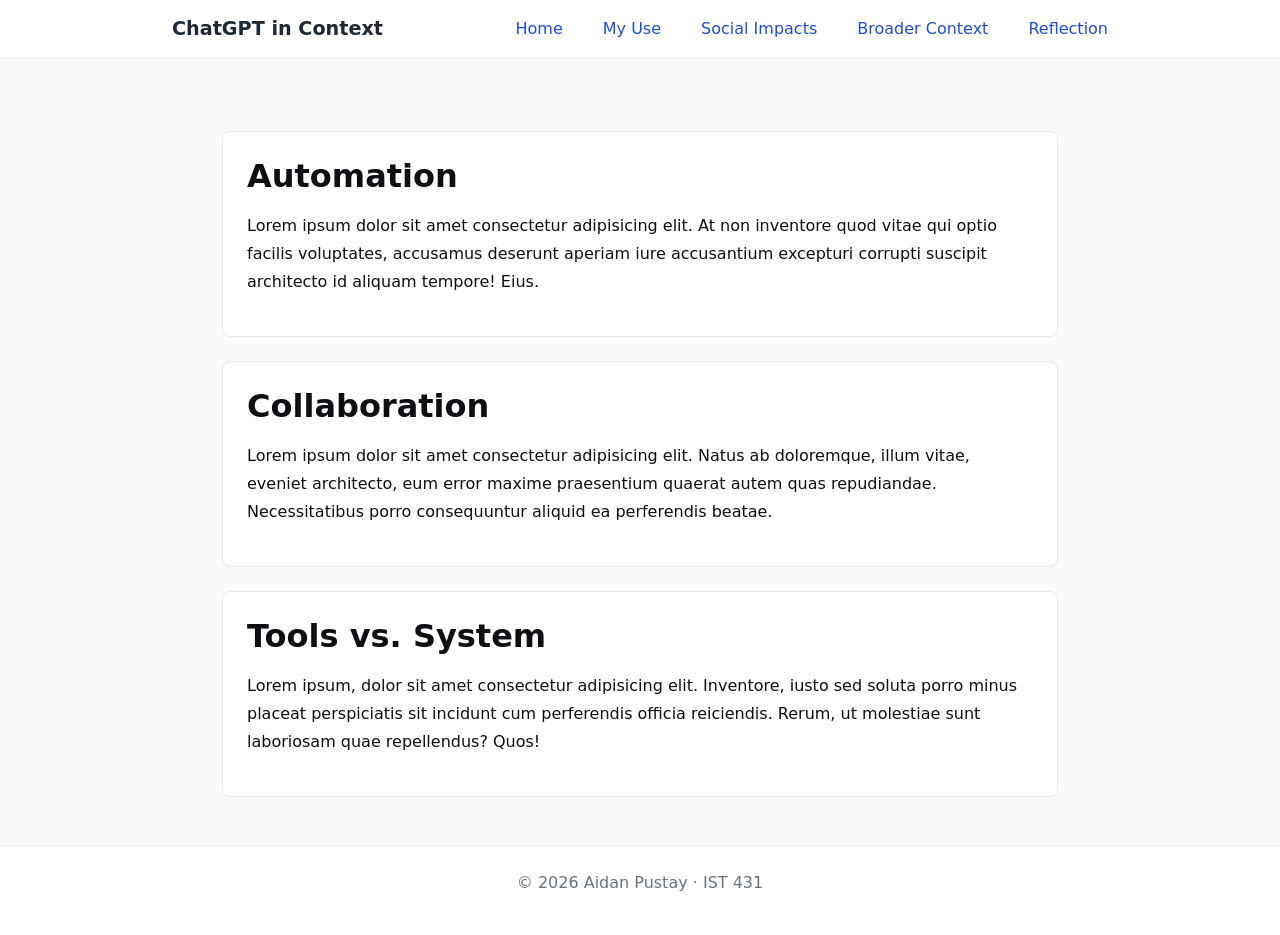
==== broader-context.html @ 18e532a0 "Initial commit" ====
<!DOCTYPE html>
<html lang="en">
<head>
    <meta charset="UTF-8">
    <title>Automation & Systems</title>
    <link rel="stylesheet" href="styles.css">
</head>
<body>

<header>
    <nav>
        <h1 class="site-title"><a href="index.html">ChatGPT in Context</a></h1>
        <ul class="nav-links">
            <li><a href="index.html">Home</a></li>
            <li><a href="my-use.html">My Use</a></li>
            <li><a href="social-impacts.html">Social Impacts</a></li>
            <li><a href="broader-context.html">Broader Context</a></li>
            <li><a href="reflection.html">Reflection</a></li>
        </ul>
    </nav>
</header>

<main>
    <section>
        <article>
            <h2>Automation</h2>
            <p>
                Lorem ipsum dolor sit amet consectetur adipisicing elit. At non inventore quod vitae qui optio facilis voluptates, accusamus deserunt aperiam iure accusantium excepturi corrupti suscipit architecto id aliquam tempore! Eius.
            </p>
        </article>

        <article>
            <h2>Collaboration</h2>
            <p>
                Lorem ipsum dolor sit amet consectetur adipisicing elit. Natus ab doloremque, illum vitae, eveniet architecto, eum error maxime praesentium quaerat autem quas repudiandae. Necessitatibus porro consequuntur aliquid ea perferendis beatae.
            </p>
        </article>
        
        <article>
            <h2>Tools vs. System</h2>
            <p>
                Lorem ipsum, dolor sit amet consectetur adipisicing elit. Inventore, iusto sed soluta porro minus placeat perspiciatis sit incidunt cum perferendis officia reiciendis. Rerum, ut molestiae sunt laboriosam quae repellendus? Quos!
            </p>
        </article>
    </section>
</main>

<footer>
    <p>&copy; 2026 Aidan Pustay · IST 431</p>
</footer>
</body>
</html>
---- styles.css ----
* {
    margin: 0;
    padding: 0;
    box-sizing: border-box;
}
body {
    font-family: "Inter", system-ui, -apple-system, BlinkMacSystemFont, sans-serif;
    line-height: 1.6;
    color: #0c1013;
    background-color: #f9fafb;
    display: flex;
    flex-direction: column;
    min-height: 100vh;
    margin: 0;
}

a {
    color: #1d4ed8;
    text-decoration: none;
}
a:hover {
    text-decoration: underline;
}
header {
    background: #ffffff;
    border-bottom: 1px solid #e5e7eb;
    position: sticky;
    top: 0;
    z-index: 100;
}
nav {
    max-width: 1000px;
    margin: 0 auto;
    padding: 1rem 2rem;
    display: flex;
    align-items: center;
    justify-content: space-between;
}
.site-title {
    font-size: 1.2rem;
    font-weight: 700;
    margin-right: 20px;
}
.site-title a {
    text-decoration: none;
    color: #1f2933;
}
.nav-links {
    list-style: none;
    display: flex;
    gap: 2.5rem;
}
main {
    max-width: 900px;
    margin: 3rem auto;
    padding: 0 2rem;
    flex: 1;
    line-height: 1.75;
}
h1, h2, h3 {
    line-height: 1.25;
}
h2 {
    font-size: 2rem;
    margin-bottom: 1rem;
}
h3 {
    font-size: 1.3rem;
    margin-top: 1.5rem;
    margin-bottom: 0.5rem;
}
p {
    margin-bottom: 1rem;
    font-size: 1rem;
}
article {
    background: #ffffff;
    padding: 1.5rem;
    border-radius: 8px;
    margin-top: 1.5rem;
    border: 1px solid #e5e7eb;
}
footer {
    text-align: center;
    padding: 1.5rem;
    border-top: 1px solid #e5e7eb;
    background: #ffffff;
    font-size: 0.9rem;
    color: #6b7280;
}
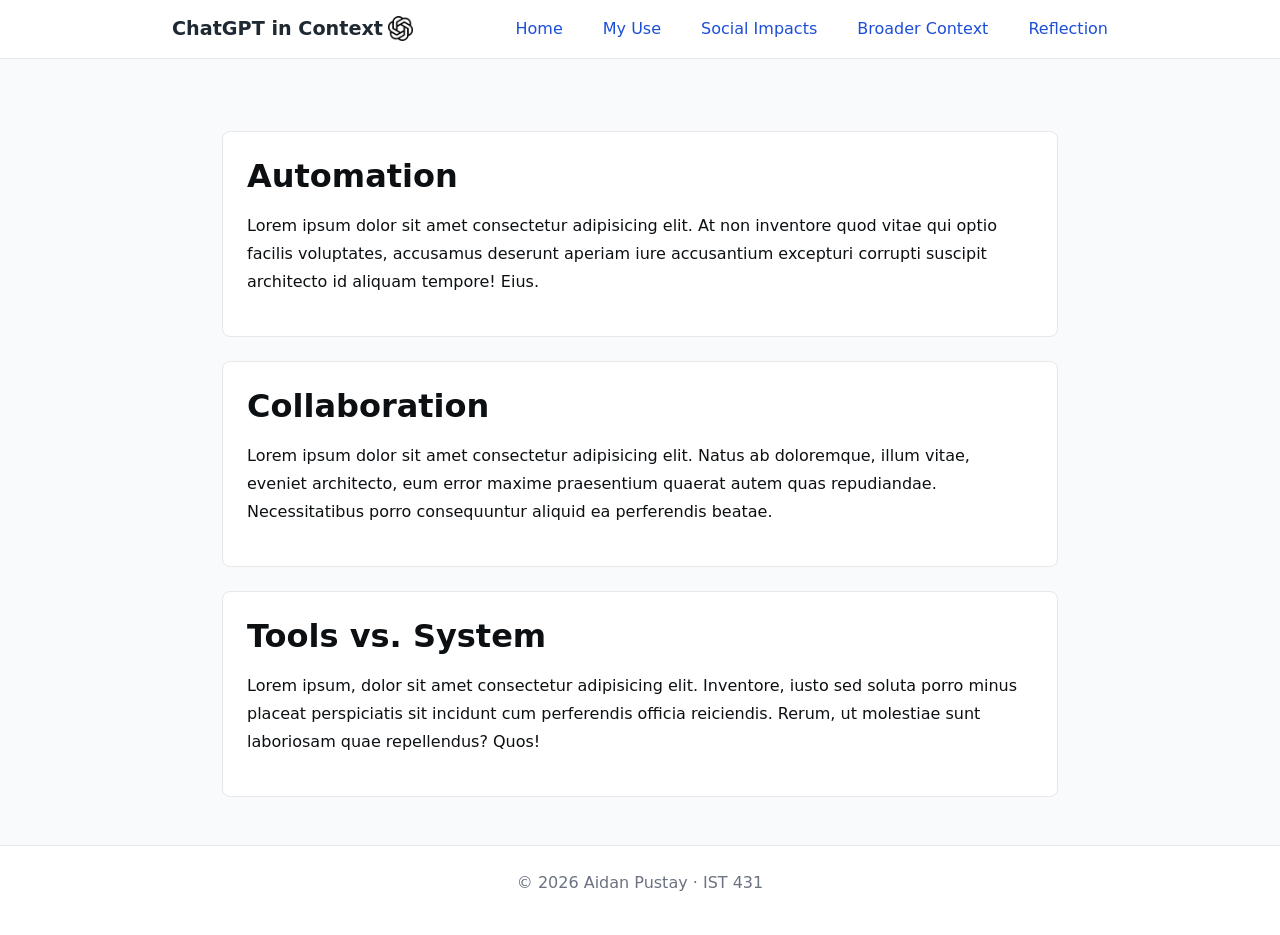
==== commit 70dbed75: "social impacts" ====
--- a/broader-context.html
+++ b/broader-context.html
@@ -9,13 +9,13 @@
 
 <header>
     <nav>
-        <h1 class="site-title"><a href="index.html">ChatGPT in Context</a></h1>
+        <h1 class="site-title"><a href="index.html">ChatGPT in Context <img src="images/chatgptlogoshort.png" alt="ChatGPT logo" id="chatgptlogoshort"></a></h1>
         <ul class="nav-links">
             <li><a href="index.html">Home</a></li>
             <li><a href="my-use.html">My Use</a></li>
             <li><a href="social-impacts.html">Social Impacts</a></li>
             <li><a href="broader-context.html">Broader Context</a></li>
-            <li><a href="reflection.html">Reflection</a></li>
+            <li><a href="reflection.html">Reflection</a></li>        
         </ul>
     </nav>
 </header>
--- a/styles.css
+++ b/styles.css
@@ -44,11 +44,15 @@
 .site-title a {
     text-decoration: none;
     color: #1f2933;
+    display: flex;           
+    align-items: center;     
+    gap: 5px;               
 }
 .nav-links {
     list-style: none;
     display: flex;
     gap: 2.5rem;
+    
 }
 main {
     max-width: 900px;
@@ -88,3 +92,18 @@
     font-size: 0.9rem;
     color: #6b7280;
 }
+#chatgptlogo img {
+    display: block;
+    margin: 0 auto;
+}
+#chatgptlogoshort {
+    width: 25px;
+}
+#bias {
+    text-align: center;
+}
+#academic {
+    display: block;
+    margin: 0 auto;
+    width: 300px;
+}
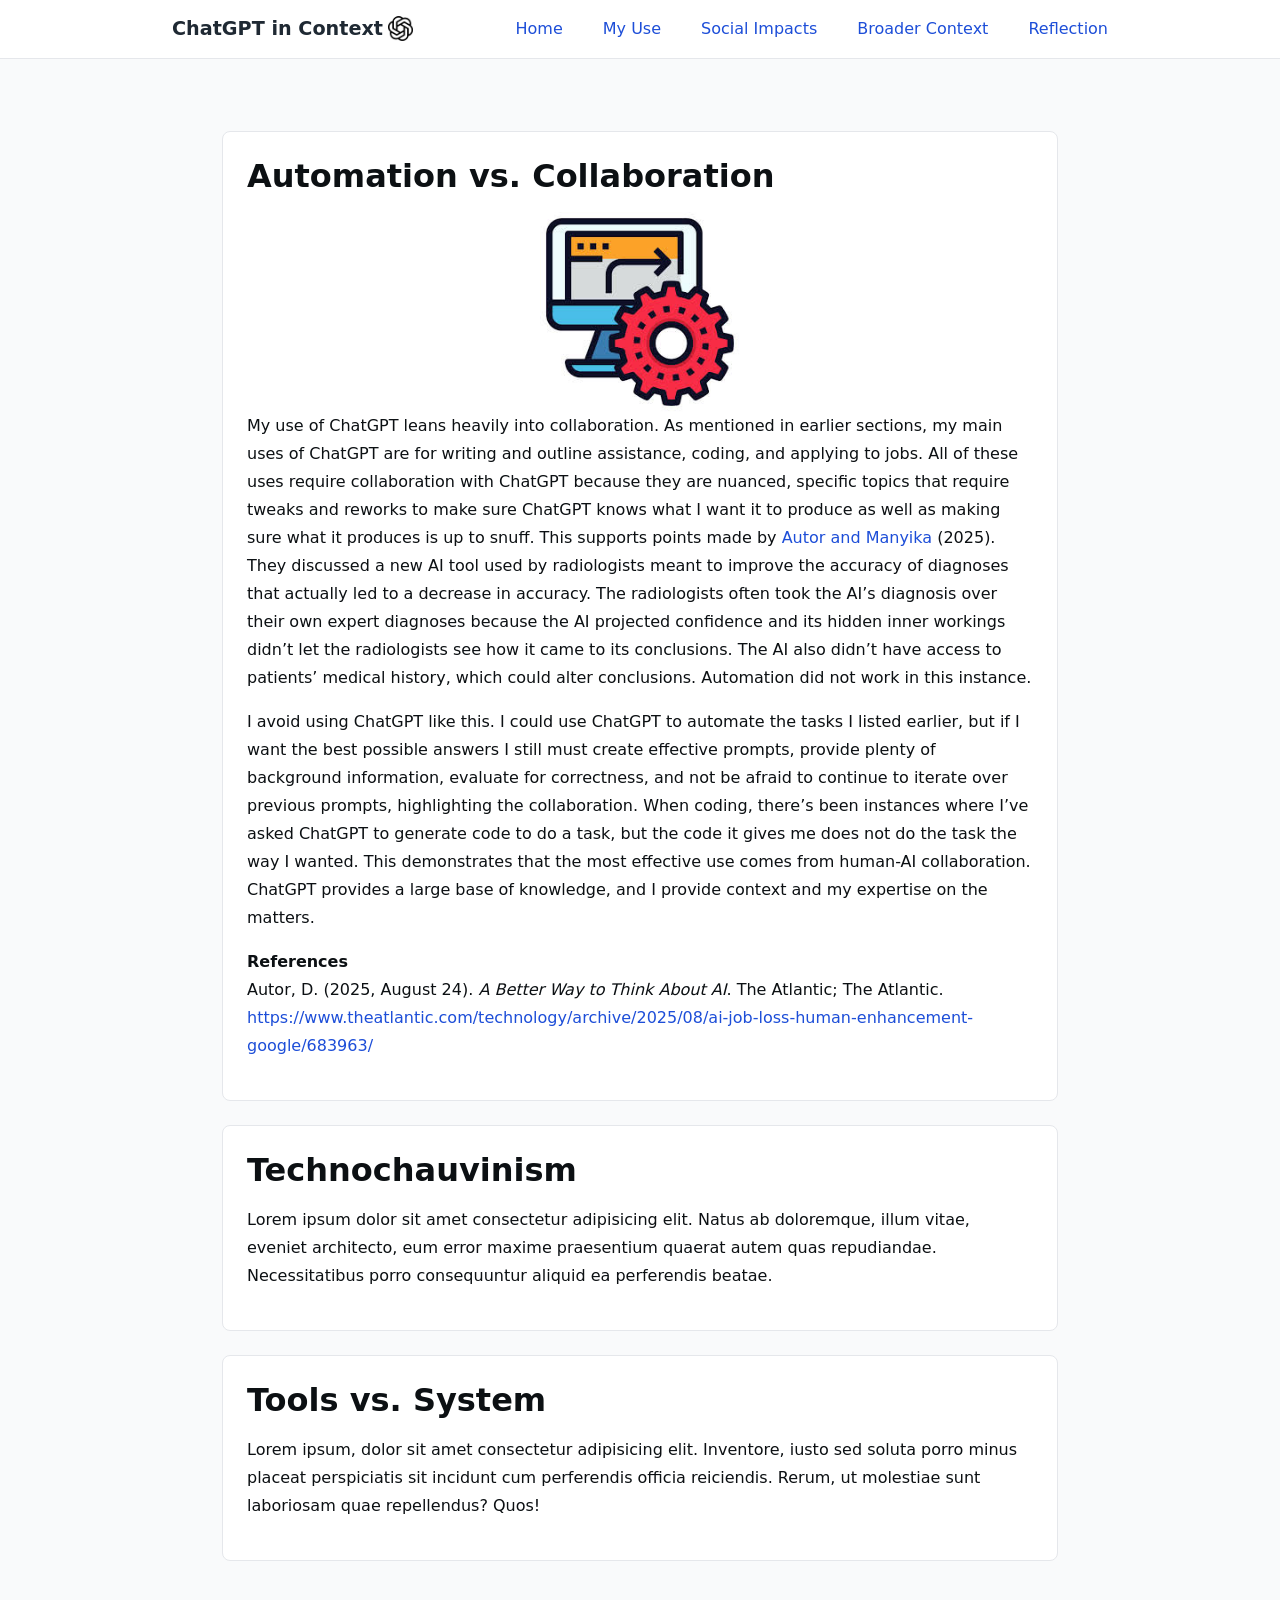
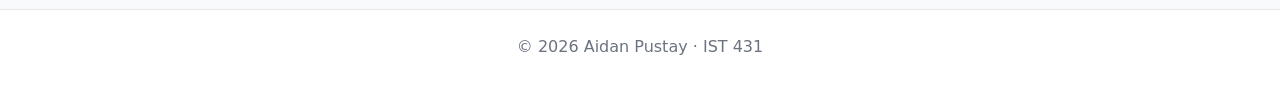
==== commit 1148514f: "automation" ====
--- a/broader-context.html
+++ b/broader-context.html
@@ -2,7 +2,7 @@
 <html lang="en">
 <head>
     <meta charset="UTF-8">
-    <title>Automation & Systems</title>
+    <title>Broader Context</title>
     <link rel="stylesheet" href="styles.css">
 </head>
 <body>
@@ -23,14 +23,34 @@
 <main>
     <section>
         <article>
-            <h2>Automation</h2>
+            <h2>Automation vs. Collaboration</h2>
+            <img src="images/automation.jpg" alt="automation" id="automation">
             <p>
-                Lorem ipsum dolor sit amet consectetur adipisicing elit. At non inventore quod vitae qui optio facilis voluptates, accusamus deserunt aperiam iure accusantium excepturi corrupti suscipit architecto id aliquam tempore! Eius.
+                My use of ChatGPT leans heavily into collaboration. As mentioned in earlier sections, my main uses of ChatGPT are for writing and 
+                outline assistance, coding, and applying to jobs. All of these uses require collaboration with ChatGPT because they are nuanced, 
+                specific topics that require tweaks and reworks to make sure ChatGPT knows what I want it to produce as well as making sure what 
+                it produces is up to snuff. This supports points made by <a href="https://www.theatlantic.com/technology/archive/2025/08/ai-job-loss-human-enhancement-google/683963/" target="_blank">
+                Autor and Manyika</a> (2025). They discussed a new AI tool used by radiologists meant to improve the accuracy of diagnoses 
+                that actually led to a decrease in accuracy. The radiologists often took the AI’s diagnosis over their own expert diagnoses because 
+                the AI projected confidence and its hidden inner workings didn’t let the radiologists see how it came to its conclusions. The AI 
+                also didn’t have access to patients’ medical history, which could alter conclusions. Automation did not work in this instance. 
+            </p>
+            <p>
+                I avoid using ChatGPT like this. I could use ChatGPT to automate the tasks I listed earlier, but if I want the best possible 
+                answers I still must create effective prompts, provide plenty of background information, evaluate for correctness, and not be 
+                afraid to continue to iterate over previous prompts, highlighting the collaboration. When coding, there’s been instances where 
+                I’ve asked ChatGPT to generate code to do a task, but the code it gives me does not do the task the way I wanted. This demonstrates 
+                that the most effective use comes from human-AI collaboration. ChatGPT provides a large base of knowledge, and I provide context and 
+                my expertise on the matters. 
+            </p>
+            <h4>References</h4>
+            <p>
+                Autor, D. (2025, August 24). <i>A Better Way to Think About AI</i>. The Atlantic; The Atlantic. <a href="https://www.theatlantic.com/technology/archive/2025/08/ai-job-loss-human-enhancement-google/683963/" target="_blank">https://www.theatlantic.com/technology/archive/2025/08/ai-job-loss-human-enhancement-google/683963/</a>
             </p>
         </article>
 
         <article>
-            <h2>Collaboration</h2>
+            <h2>Technochauvinism</h2>
             <p>
                 Lorem ipsum dolor sit amet consectetur adipisicing elit. Natus ab doloremque, illum vitae, eveniet architecto, eum error maxime praesentium quaerat autem quas repudiandae. Necessitatibus porro consequuntur aliquid ea perferendis beatae.
             </p>
--- a/styles.css
+++ b/styles.css
@@ -106,4 +106,9 @@
     display: block;
     margin: 0 auto;
     width: 300px;
+}
+#automation {
+    display: block;
+    margin: 0 auto;
+    width: 200px;
 }
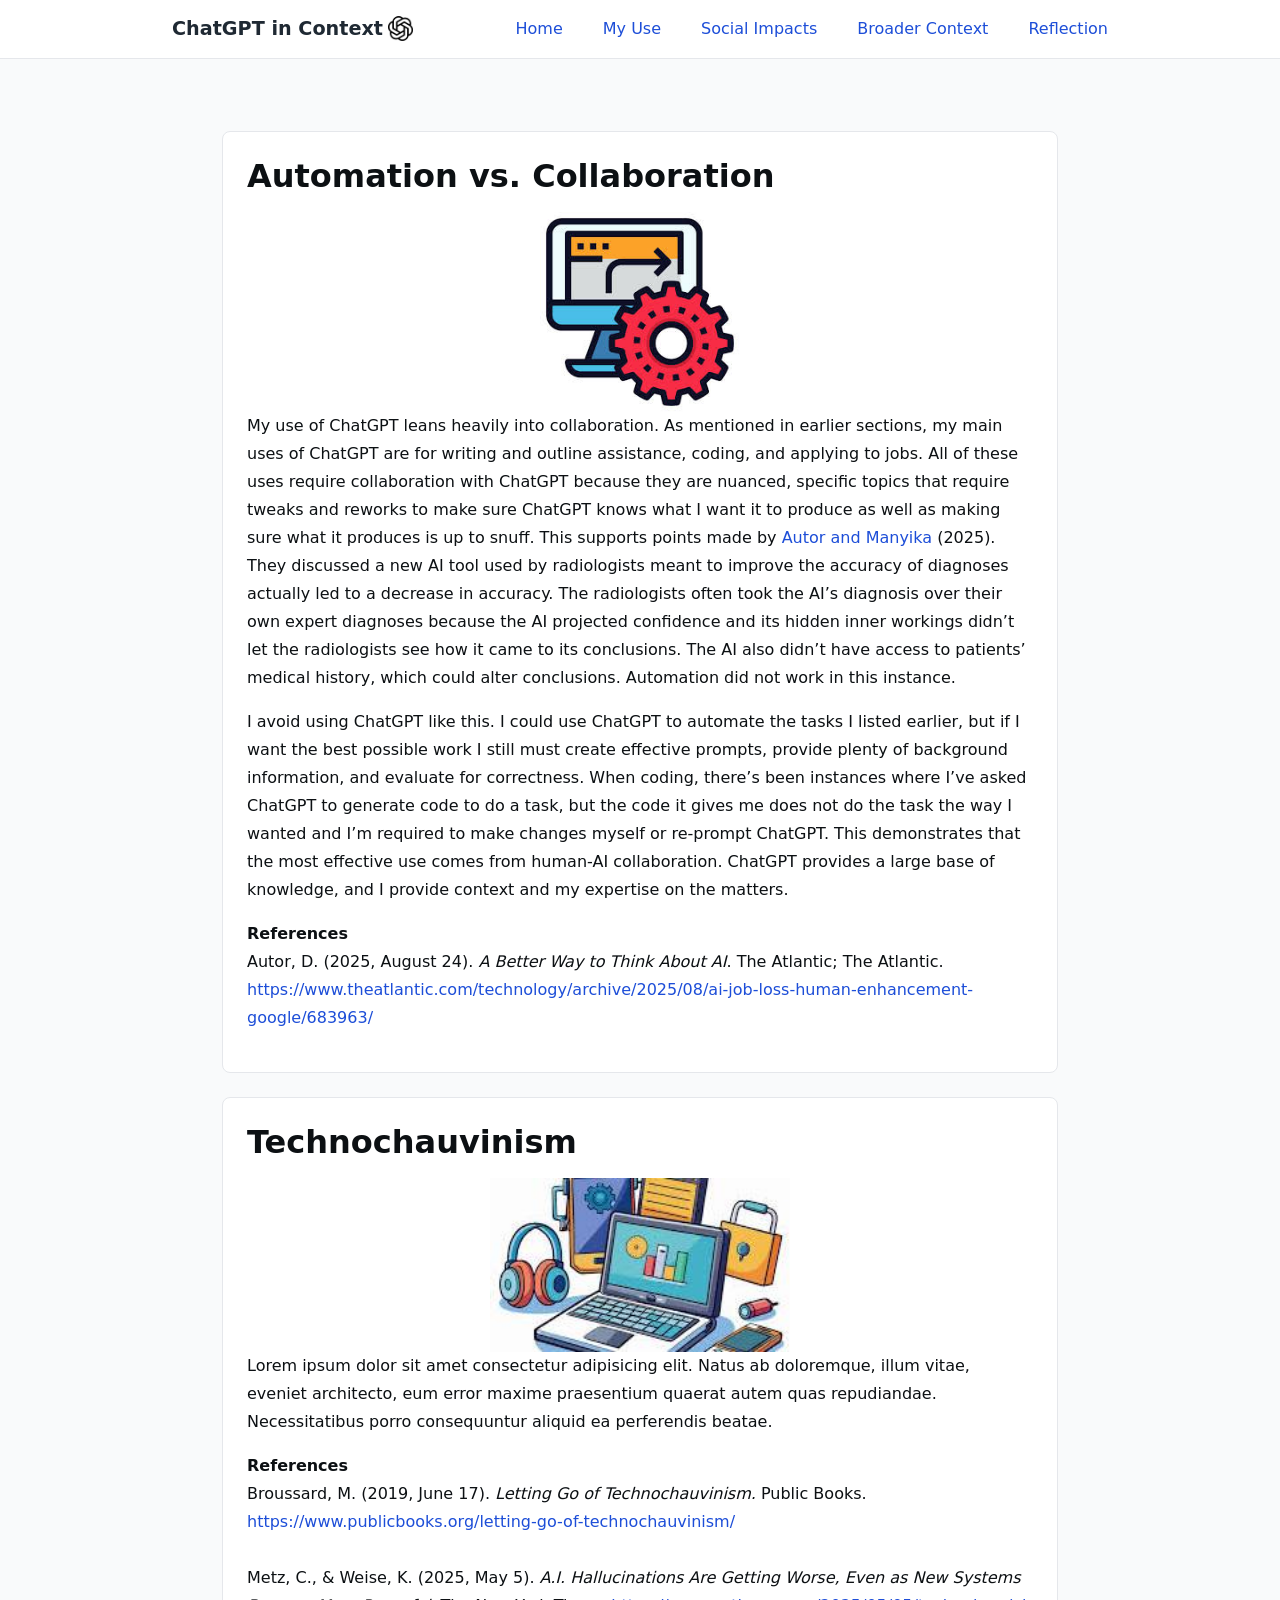
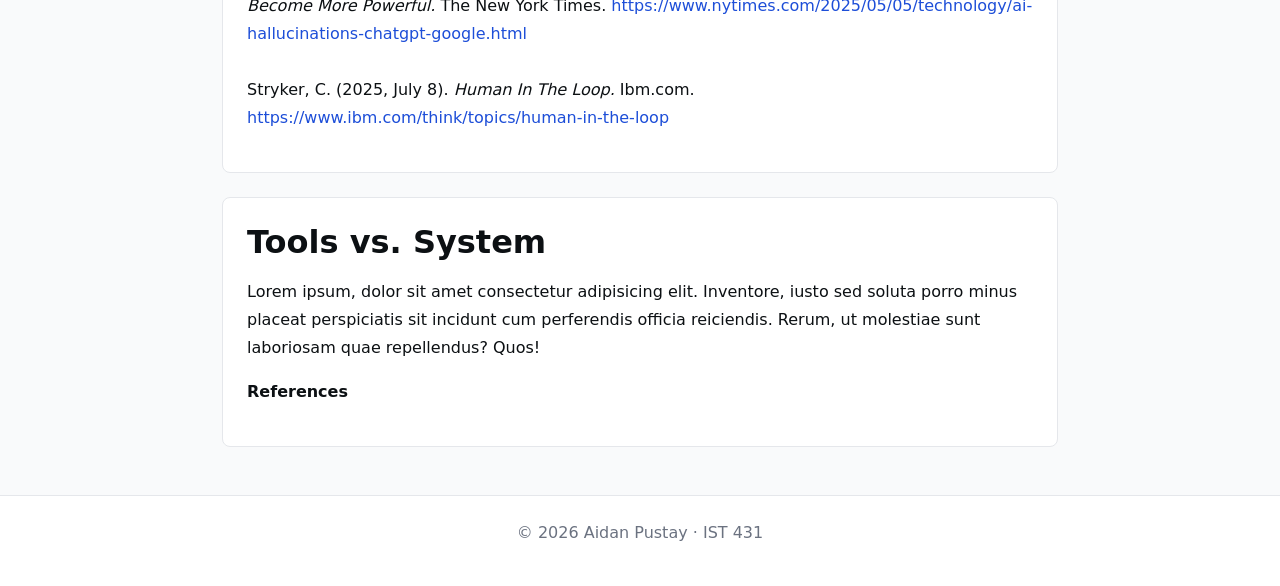
==== commit 952782d2: "technochauvinism" ====
--- a/broader-context.html
+++ b/broader-context.html
@@ -31,17 +31,17 @@
                 specific topics that require tweaks and reworks to make sure ChatGPT knows what I want it to produce as well as making sure what 
                 it produces is up to snuff. This supports points made by <a href="https://www.theatlantic.com/technology/archive/2025/08/ai-job-loss-human-enhancement-google/683963/" target="_blank">
                 Autor and Manyika</a> (2025). They discussed a new AI tool used by radiologists meant to improve the accuracy of diagnoses 
-                that actually led to a decrease in accuracy. The radiologists often took the AI’s diagnosis over their own expert diagnoses because 
-                the AI projected confidence and its hidden inner workings didn’t let the radiologists see how it came to its conclusions. The AI 
-                also didn’t have access to patients’ medical history, which could alter conclusions. Automation did not work in this instance. 
+                actually led to a decrease in accuracy. The radiologists often took the AI’s diagnosis over their own expert diagnoses because the 
+                AI projected confidence and its hidden inner workings didn’t let the radiologists see how it came to its conclusions. The AI also 
+                didn’t have access to patients’ medical history, which could alter conclusions. Automation did not work in this instance. 
+
             </p>
             <p>
-                I avoid using ChatGPT like this. I could use ChatGPT to automate the tasks I listed earlier, but if I want the best possible 
-                answers I still must create effective prompts, provide plenty of background information, evaluate for correctness, and not be 
-                afraid to continue to iterate over previous prompts, highlighting the collaboration. When coding, there’s been instances where 
-                I’ve asked ChatGPT to generate code to do a task, but the code it gives me does not do the task the way I wanted. This demonstrates 
-                that the most effective use comes from human-AI collaboration. ChatGPT provides a large base of knowledge, and I provide context and 
-                my expertise on the matters. 
+                I avoid using ChatGPT like this. I could use ChatGPT to automate the tasks I listed earlier, but if I want the best possible work 
+                I still must create effective prompts, provide plenty of background information, and evaluate for correctness. When coding, 
+                there’s been instances where I’ve asked ChatGPT to generate code to do a task, but the code it gives me does not do the task the 
+                way I wanted and I’m required to make changes myself or re-prompt ChatGPT. This demonstrates that the most effective use comes 
+                from human-AI collaboration. ChatGPT provides a large base of knowledge, and I provide context and my expertise on the matters. 
             </p>
             <h4>References</h4>
             <p>
@@ -51,8 +51,17 @@
 
         <article>
             <h2>Technochauvinism</h2>
+            <img src="images/technochauvinism.jpg" alt="technochauvinism" id="academic">
             <p>
                 Lorem ipsum dolor sit amet consectetur adipisicing elit. Natus ab doloremque, illum vitae, eveniet architecto, eum error maxime praesentium quaerat autem quas repudiandae. Necessitatibus porro consequuntur aliquid ea perferendis beatae.
+            </p>
+            <h4>References</h4>
+            <p>
+                Broussard, M. (2019, June 17). <i>Letting Go of Technochauvinism.</i> Public Books. <a href="https://www.publicbooks.org/letting-go-of-technochauvinism/" target="_blank">https://www.publicbooks.org/letting-go-of-technochauvinism/</a>
+                <br><br>
+                Metz, C., & Weise, K. (2025, May 5). <i>A.I. Hallucinations Are Getting Worse, Even as New Systems Become More Powerful.</i> The New York Times. <a href="https://www.nytimes.com/2025/05/05/technology/ai-hallucinations-chatgpt-google.html" target="_blank">https://www.nytimes.com/2025/05/05/technology/ai-hallucinations-chatgpt-google.html</a>
+                <br><br>
+                Stryker, C. (2025, July 8). <i>Human In The Loop.</i> Ibm.com. <a href="https://www.ibm.com/think/topics/human-in-the-loop" target="_blank">https://www.ibm.com/think/topics/human-in-the-loop</a> 
             </p>
         </article>
         
@@ -60,6 +69,10 @@
             <h2>Tools vs. System</h2>
             <p>
                 Lorem ipsum, dolor sit amet consectetur adipisicing elit. Inventore, iusto sed soluta porro minus placeat perspiciatis sit incidunt cum perferendis officia reiciendis. Rerum, ut molestiae sunt laboriosam quae repellendus? Quos!
+            </p>
+            <h4>References</h4>
+            <p>
+
             </p>
         </article>
     </section>
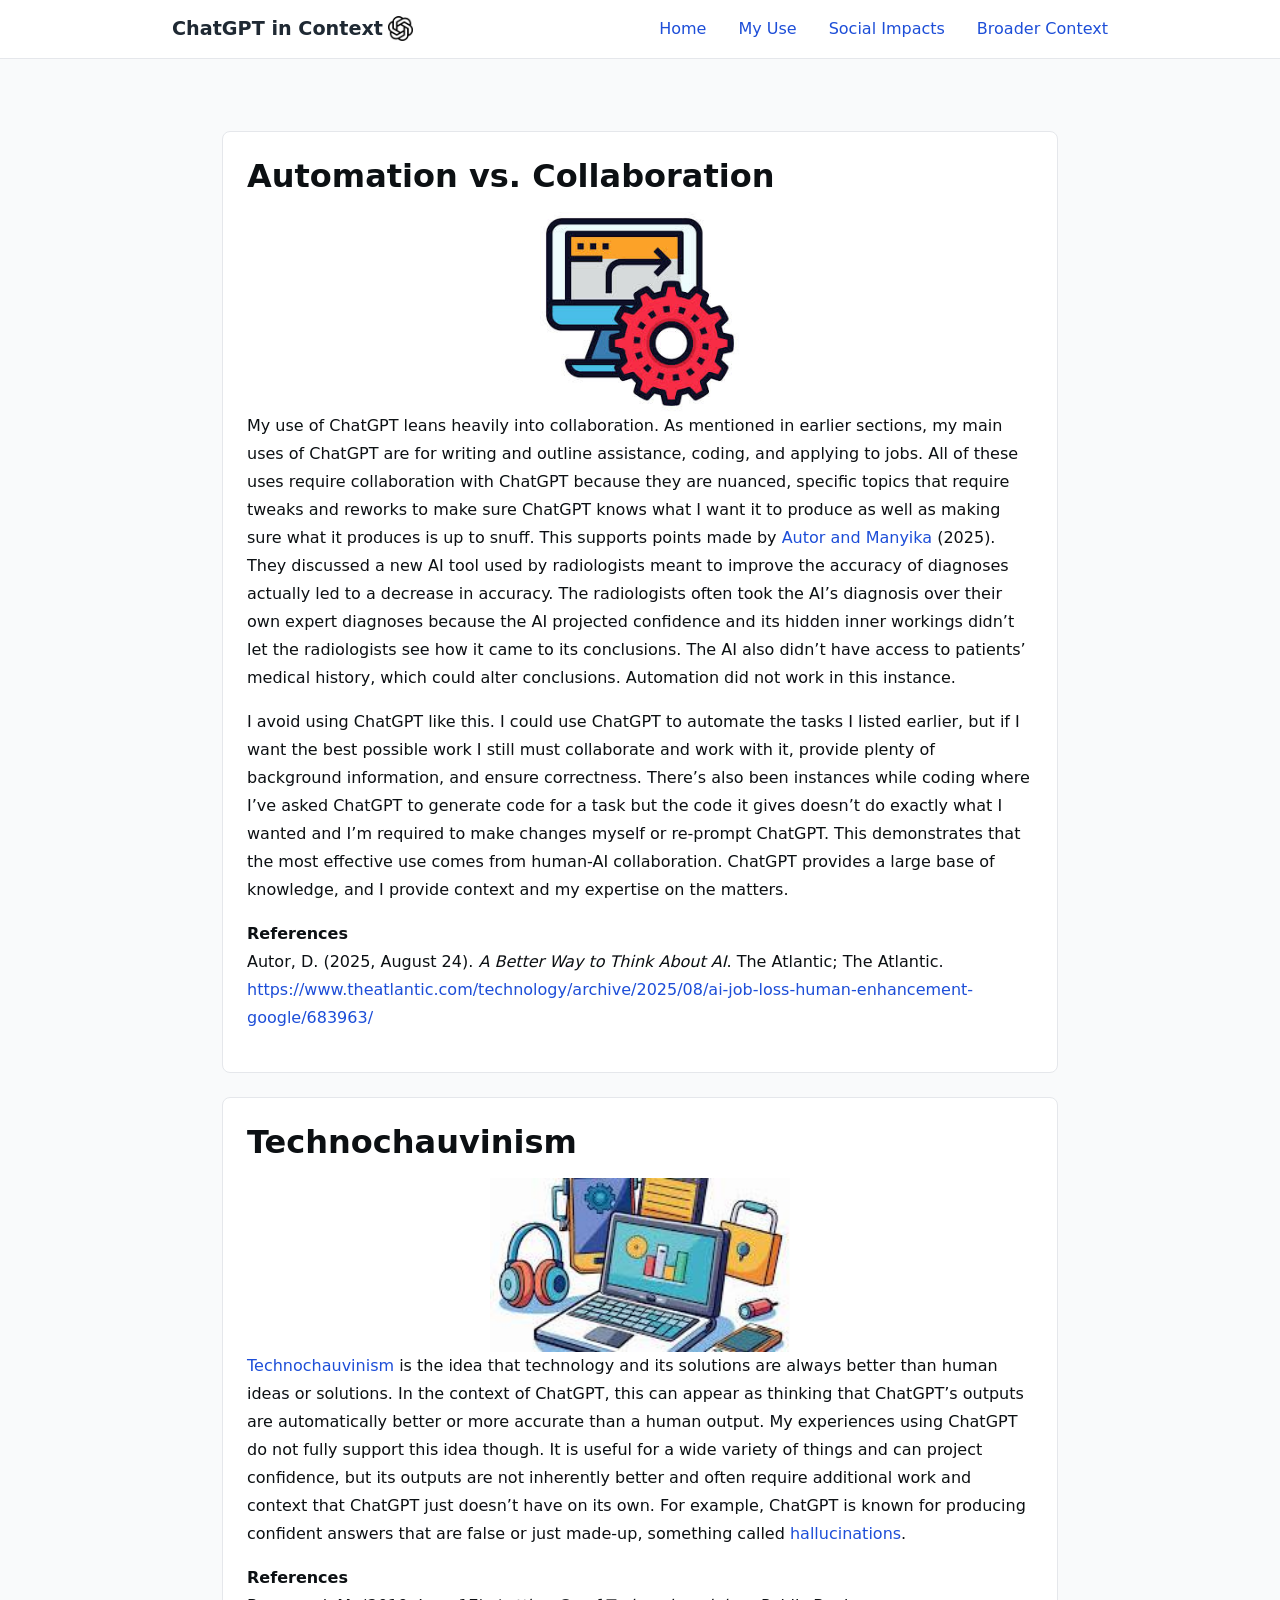
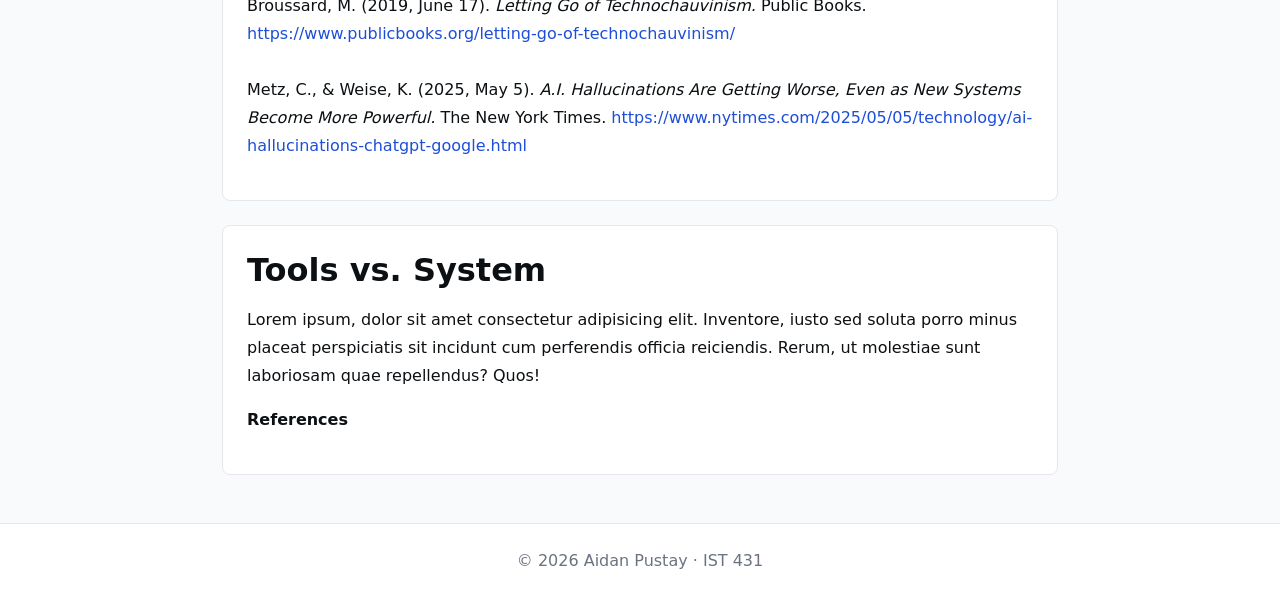
==== commit 9b2f2400: "calendar, technochauvinism" ====
--- a/broader-context.html
+++ b/broader-context.html
@@ -15,7 +15,6 @@
             <li><a href="my-use.html">My Use</a></li>
             <li><a href="social-impacts.html">Social Impacts</a></li>
             <li><a href="broader-context.html">Broader Context</a></li>
-            <li><a href="reflection.html">Reflection</a></li>        
         </ul>
     </nav>
 </header>
@@ -38,10 +37,10 @@
             </p>
             <p>
                 I avoid using ChatGPT like this. I could use ChatGPT to automate the tasks I listed earlier, but if I want the best possible work 
-                I still must create effective prompts, provide plenty of background information, and evaluate for correctness. When coding, 
-                there’s been instances where I’ve asked ChatGPT to generate code to do a task, but the code it gives me does not do the task the 
-                way I wanted and I’m required to make changes myself or re-prompt ChatGPT. This demonstrates that the most effective use comes 
-                from human-AI collaboration. ChatGPT provides a large base of knowledge, and I provide context and my expertise on the matters. 
+                I still must collaborate and work with it, provide plenty of background information, and ensure correctness. There’s also been 
+                instances while coding where I’ve asked ChatGPT to generate code for a task but the code it gives doesn’t do exactly what I wanted 
+                and I’m required to make changes myself or re-prompt ChatGPT. This demonstrates that the most effective use comes from human-AI 
+                collaboration. ChatGPT provides a large base of knowledge, and I provide context and my expertise on the matters. 
             </p>
             <h4>References</h4>
             <p>
@@ -53,15 +52,18 @@
             <h2>Technochauvinism</h2>
             <img src="images/technochauvinism.jpg" alt="technochauvinism" id="academic">
             <p>
-                Lorem ipsum dolor sit amet consectetur adipisicing elit. Natus ab doloremque, illum vitae, eveniet architecto, eum error maxime praesentium quaerat autem quas repudiandae. Necessitatibus porro consequuntur aliquid ea perferendis beatae.
+                <a href="https://www.publicbooks.org/letting-go-of-technochauvinism/" target="_blank">Technochauvinism</a> is the idea that 
+                technology and its solutions are always better than human ideas or solutions. In the context of ChatGPT, this can appear as 
+                thinking that ChatGPT’s outputs are automatically better or more accurate than a human output. My experiences using ChatGPT do not 
+                fully support this idea though. It is useful for a wide variety of things and can project confidence, but its outputs are not 
+                inherently better and often require additional work and context that ChatGPT just doesn’t have on its own. For example, ChatGPT is 
+                known for producing confident answers that are false or just made-up, something called <a href="https://www.nytimes.com/2025/05/05/technology/ai-hallucinations-chatgpt-google.html" target="_blank">hallucinations</a>.
             </p>
             <h4>References</h4>
             <p>
                 Broussard, M. (2019, June 17). <i>Letting Go of Technochauvinism.</i> Public Books. <a href="https://www.publicbooks.org/letting-go-of-technochauvinism/" target="_blank">https://www.publicbooks.org/letting-go-of-technochauvinism/</a>
                 <br><br>
                 Metz, C., & Weise, K. (2025, May 5). <i>A.I. Hallucinations Are Getting Worse, Even as New Systems Become More Powerful.</i> The New York Times. <a href="https://www.nytimes.com/2025/05/05/technology/ai-hallucinations-chatgpt-google.html" target="_blank">https://www.nytimes.com/2025/05/05/technology/ai-hallucinations-chatgpt-google.html</a>
-                <br><br>
-                Stryker, C. (2025, July 8). <i>Human In The Loop.</i> Ibm.com. <a href="https://www.ibm.com/think/topics/human-in-the-loop" target="_blank">https://www.ibm.com/think/topics/human-in-the-loop</a> 
             </p>
         </article>
         
--- a/styles.css
+++ b/styles.css
@@ -39,7 +39,6 @@
 .site-title {
     font-size: 1.2rem;
     font-weight: 700;
-    margin-right: 20px;
 }
 .site-title a {
     text-decoration: none;
@@ -51,8 +50,7 @@
 .nav-links {
     list-style: none;
     display: flex;
-    gap: 2.5rem;
-    
+    gap: 2rem;
 }
 main {
     max-width: 900px;
@@ -111,4 +109,4 @@
     display: block;
     margin: 0 auto;
     width: 200px;
-}+}
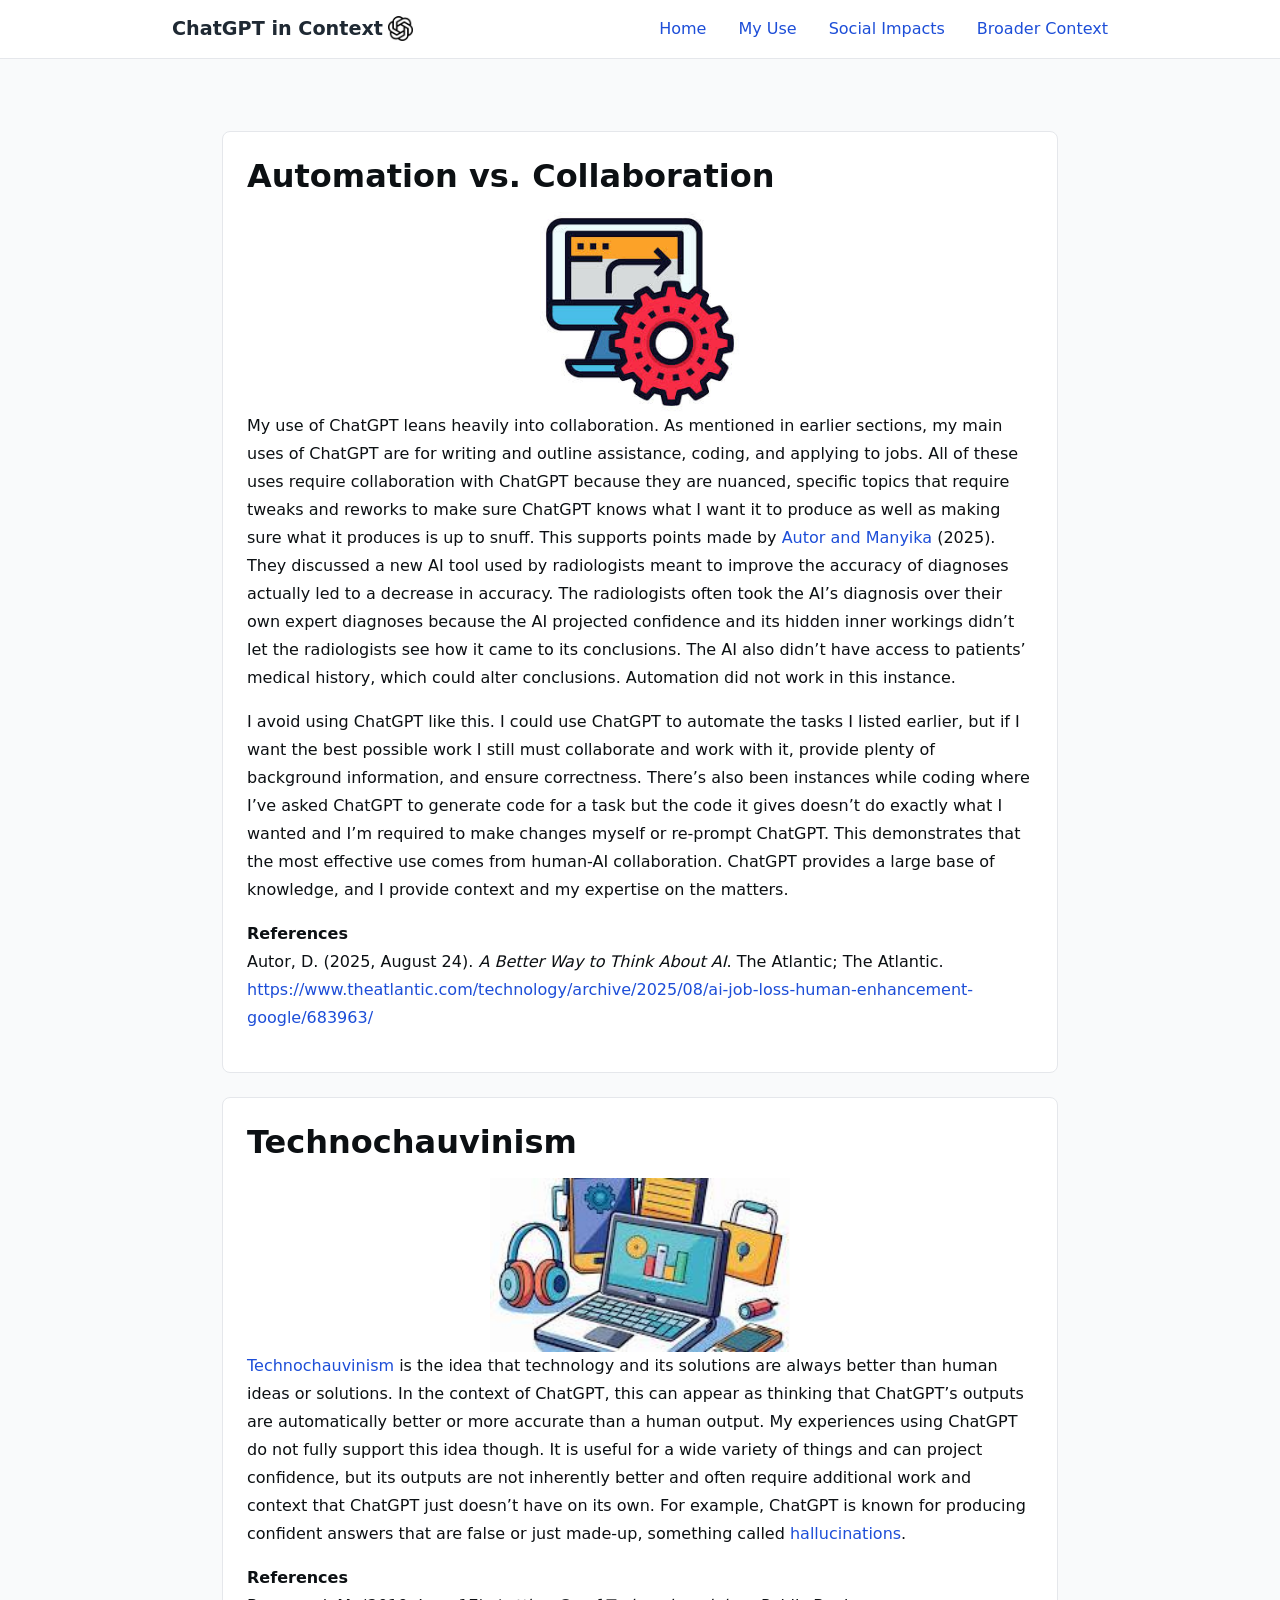
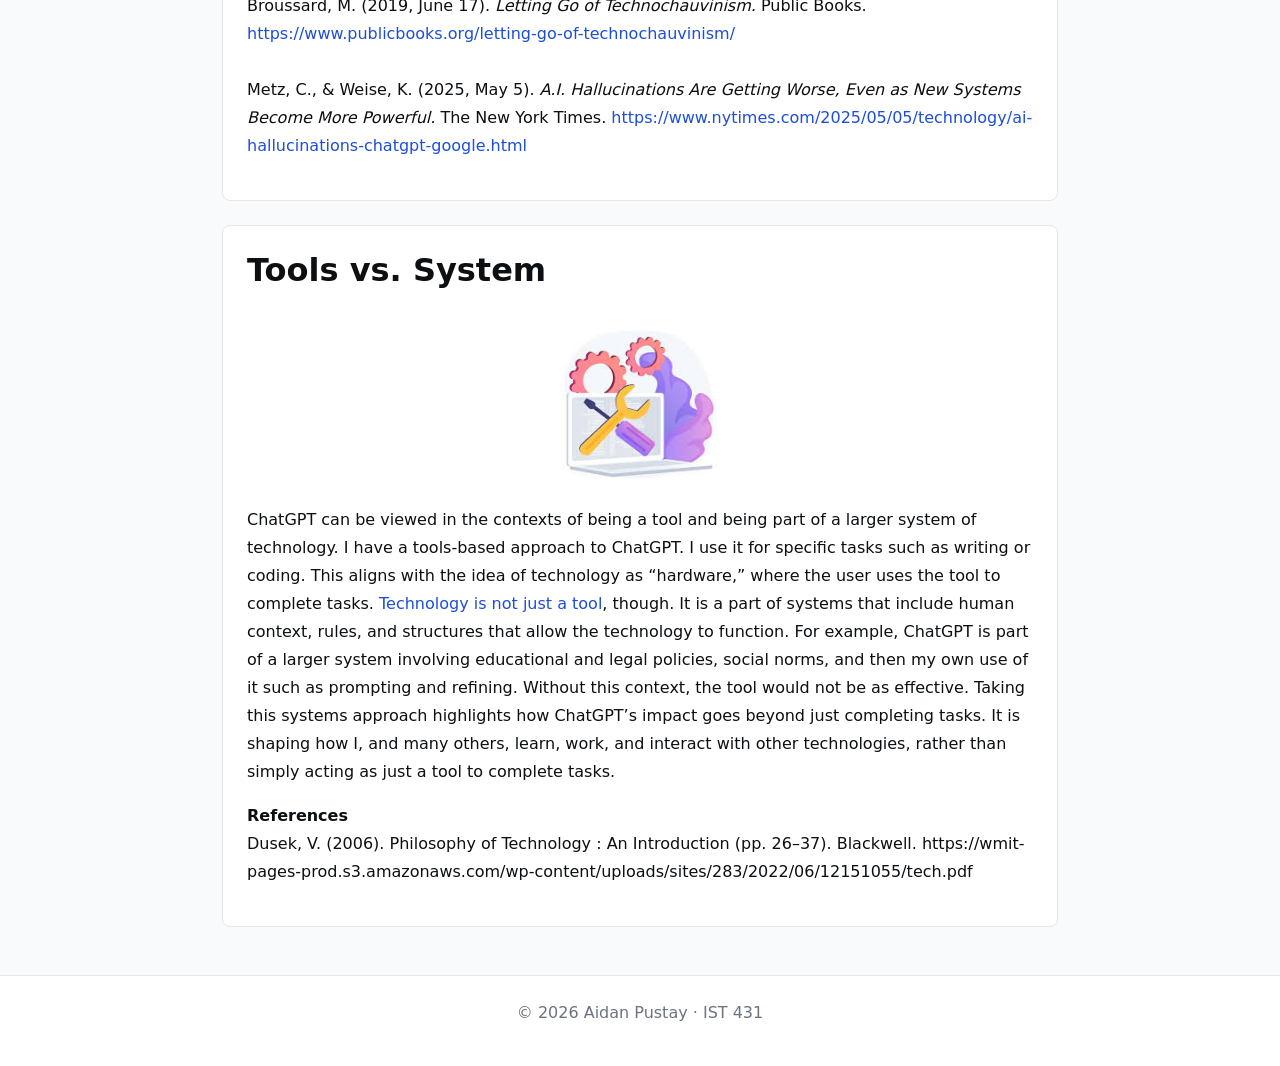
==== commit 3d071bb2: "tools vs system" ====
--- a/broader-context.html
+++ b/broader-context.html
@@ -70,11 +70,19 @@
         <article>
             <h2>Tools vs. System</h2>
             <p>
-                Lorem ipsum, dolor sit amet consectetur adipisicing elit. Inventore, iusto sed soluta porro minus placeat perspiciatis sit incidunt cum perferendis officia reiciendis. Rerum, ut molestiae sunt laboriosam quae repellendus? Quos!
+                <img src="images/toolsvssystem.jpg" alt="tools vs. system clipart" id="automation">
+                ChatGPT can be viewed in the contexts of being a tool and being part of a larger system of technology. I have a tools-based 
+                approach to ChatGPT. I use it for specific tasks such as writing or coding. This aligns with the idea of technology as “hardware,” 
+                where the user uses the tool to complete tasks. <a href="https://psu.instructure.com/courses/2442663/files/187012170?wrap=1">
+                Technology is not just a tool</a>, though. It is a part of systems that include human context, rules, and structures that allow 
+                the technology to function. For example, ChatGPT is part of a larger system involving educational and legal policies, social 
+                norms, and then my own use of it such as prompting and refining. Without this context, the tool would not be as effective. Taking 
+                this systems approach highlights how ChatGPT’s impact goes beyond just completing tasks. It is shaping how I, and many others, 
+                learn, work, and interact with other technologies, rather than simply acting as just a tool to complete tasks.
             </p>
             <h4>References</h4>
             <p>
-
+                Dusek, V. (2006). Philosophy of Technology : An Introduction (pp. 26–37). Blackwell. <a href="https://wmit-pages-prod.s3.amazonaws.com/wp-content/uploads/sites/283/2022/06/12151055/tech.pdf" target="_blank"></a>https://wmit-pages-prod.s3.amazonaws.com/wp-content/uploads/sites/283/2022/06/12151055/tech.pdf
             </p>
         </article>
     </section>
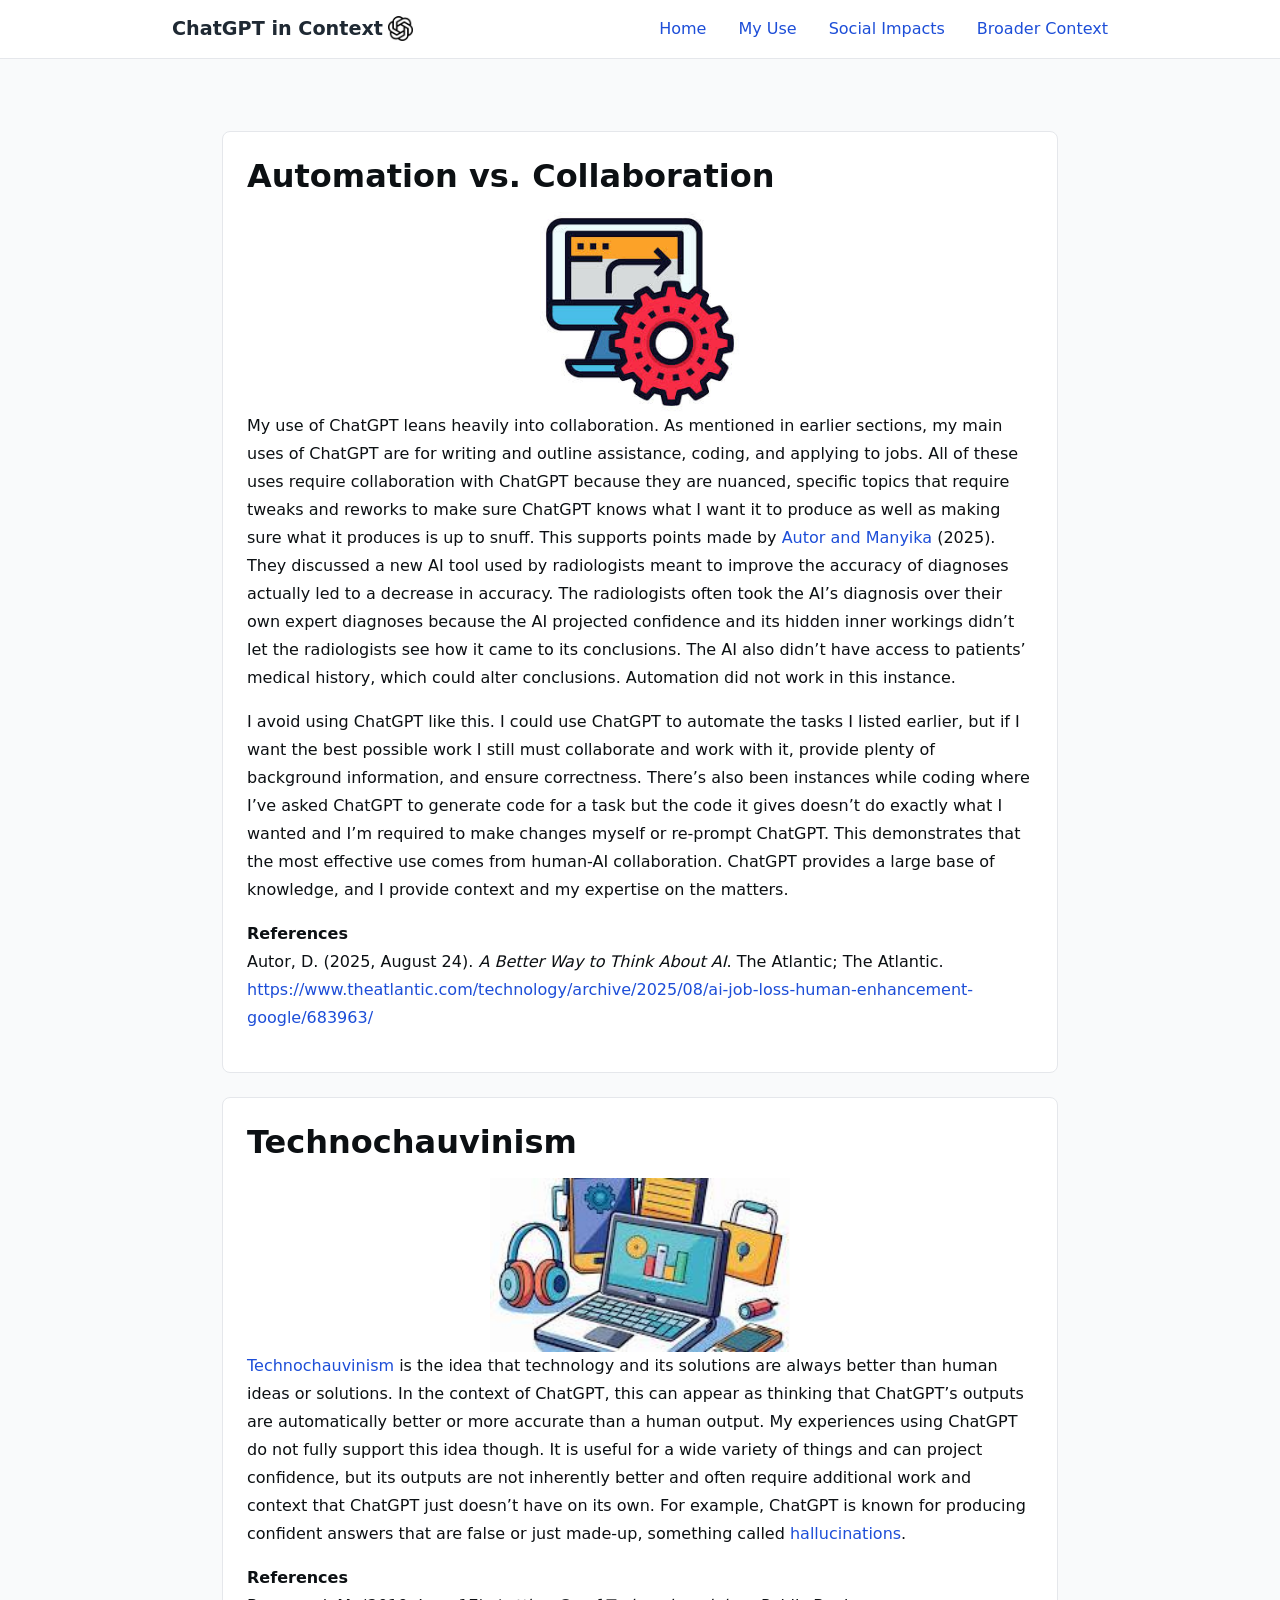
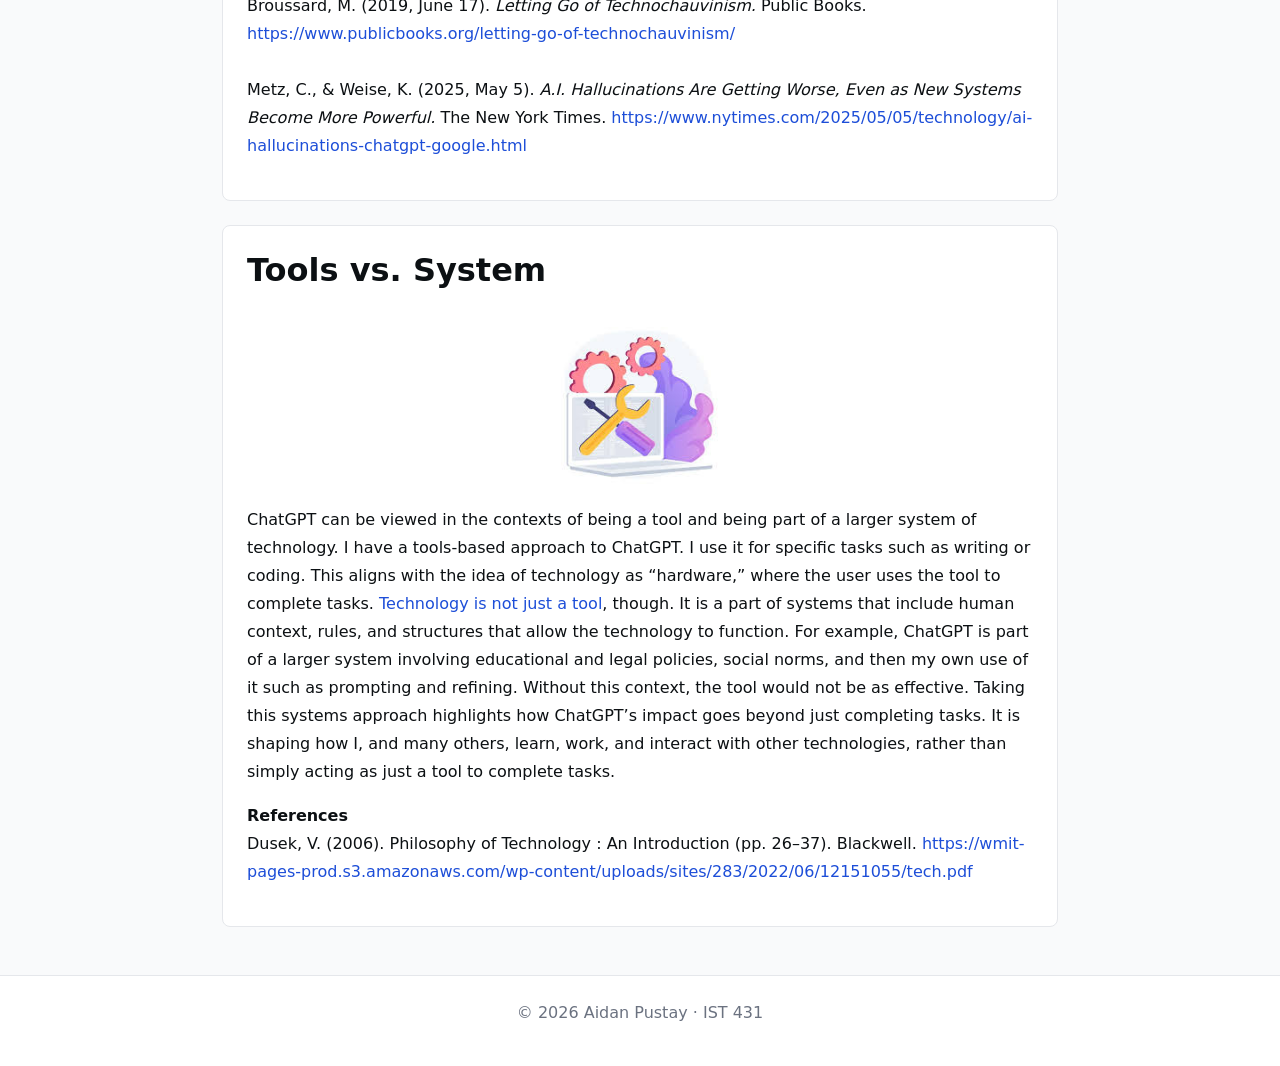
==== commit 43648c27: "fixed a link" ====
--- a/broader-context.html
+++ b/broader-context.html
@@ -82,7 +82,7 @@
             </p>
             <h4>References</h4>
             <p>
-                Dusek, V. (2006). Philosophy of Technology : An Introduction (pp. 26–37). Blackwell. <a href="https://wmit-pages-prod.s3.amazonaws.com/wp-content/uploads/sites/283/2022/06/12151055/tech.pdf" target="_blank"></a>https://wmit-pages-prod.s3.amazonaws.com/wp-content/uploads/sites/283/2022/06/12151055/tech.pdf
+                Dusek, V. (2006). Philosophy of Technology : An Introduction (pp. 26–37). Blackwell. <a href="https://wmit-pages-prod.s3.amazonaws.com/wp-content/uploads/sites/283/2022/06/12151055/tech.pdf" target="_blank">https://wmit-pages-prod.s3.amazonaws.com/wp-content/uploads/sites/283/2022/06/12151055/tech.pdf</a>
             </p>
         </article>
     </section>
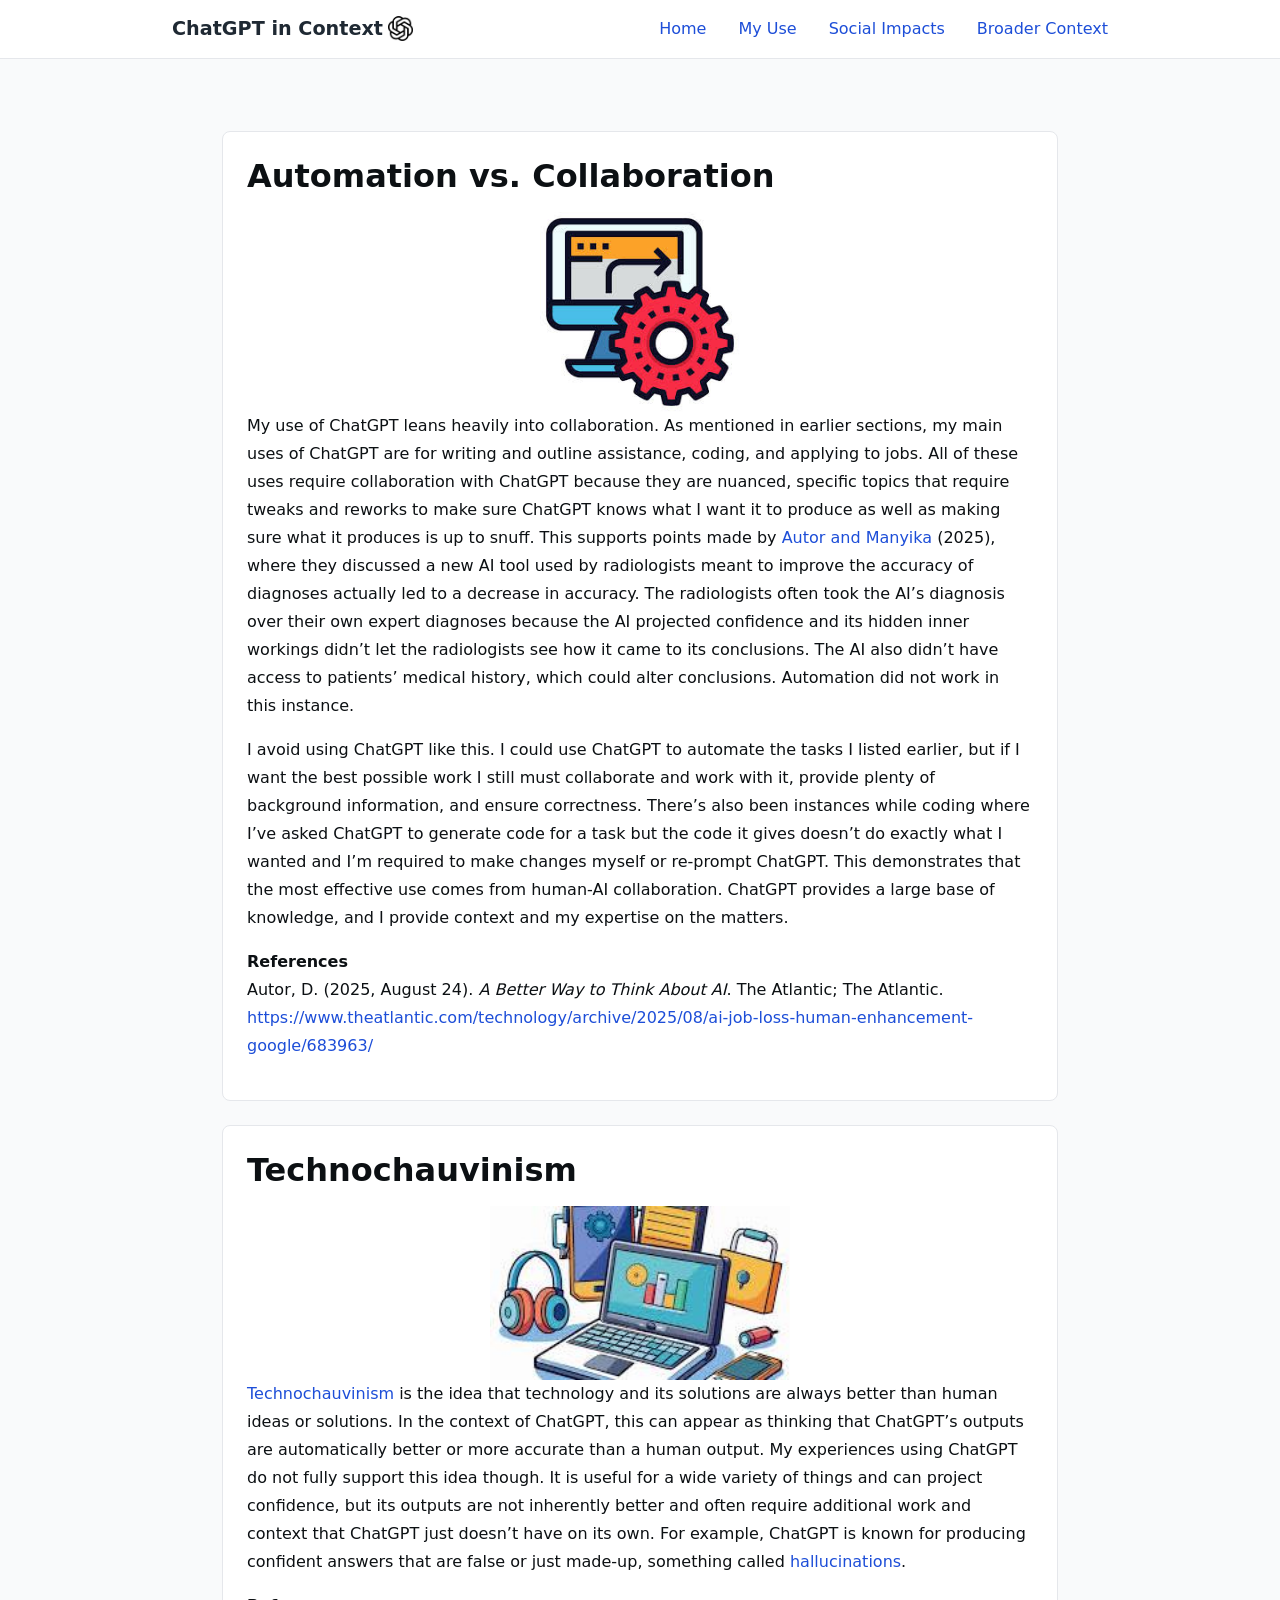
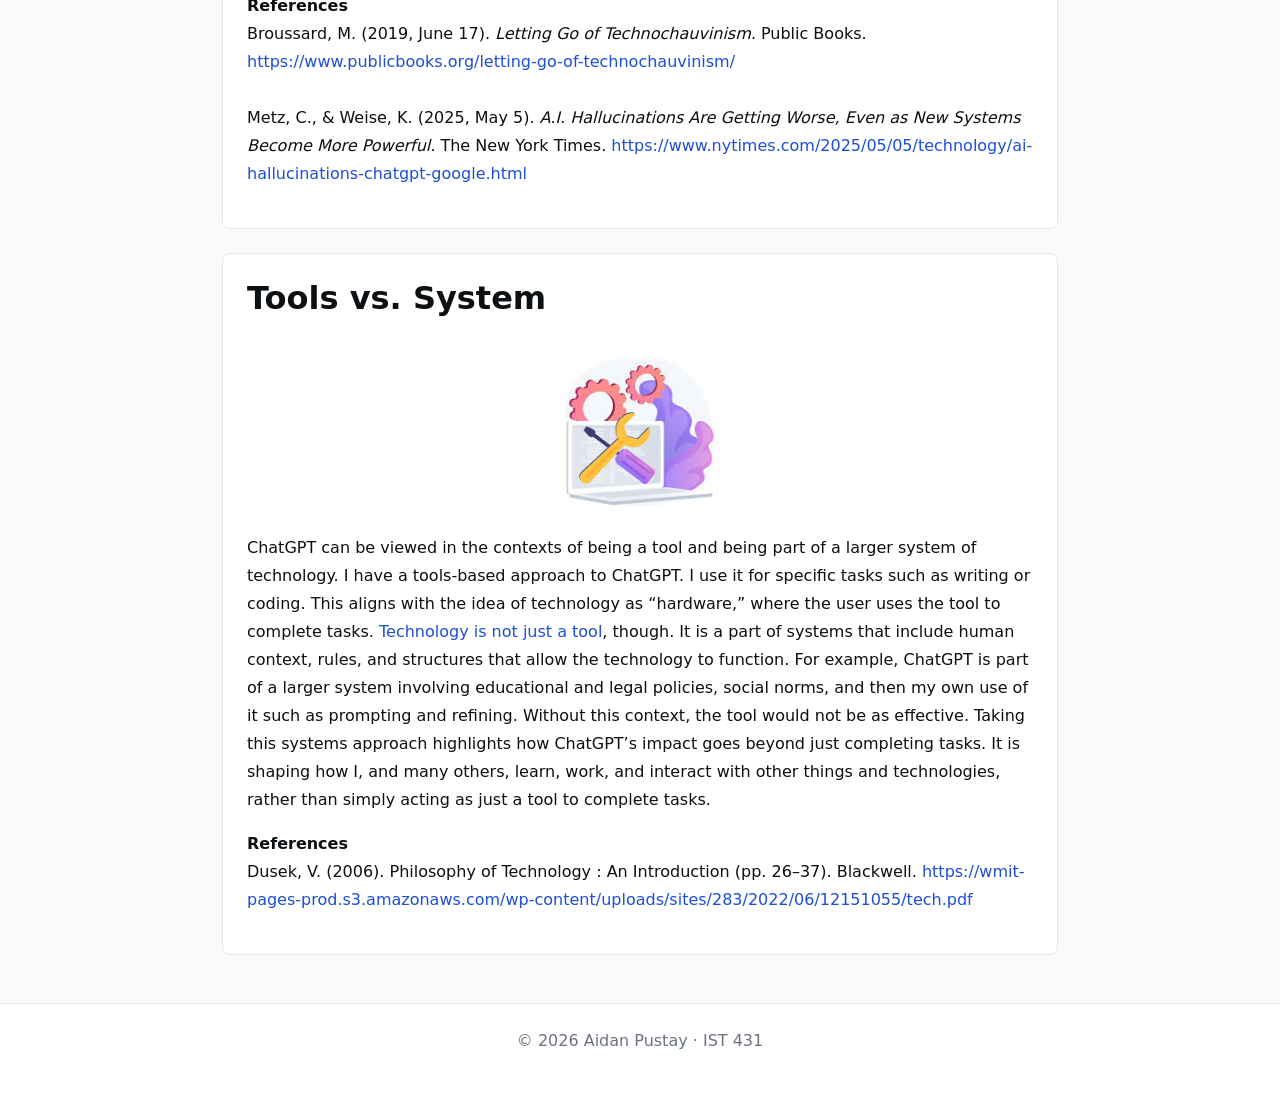
==== commit 43b111c7: "revisions" ====
--- a/broader-context.html
+++ b/broader-context.html
@@ -29,7 +29,7 @@
                 outline assistance, coding, and applying to jobs. All of these uses require collaboration with ChatGPT because they are nuanced, 
                 specific topics that require tweaks and reworks to make sure ChatGPT knows what I want it to produce as well as making sure what 
                 it produces is up to snuff. This supports points made by <a href="https://www.theatlantic.com/technology/archive/2025/08/ai-job-loss-human-enhancement-google/683963/" target="_blank">
-                Autor and Manyika</a> (2025). They discussed a new AI tool used by radiologists meant to improve the accuracy of diagnoses 
+                Autor and Manyika</a> (2025), where they discussed a new AI tool used by radiologists meant to improve the accuracy of diagnoses 
                 actually led to a decrease in accuracy. The radiologists often took the AI’s diagnosis over their own expert diagnoses because the 
                 AI projected confidence and its hidden inner workings didn’t let the radiologists see how it came to its conclusions. The AI also 
                 didn’t have access to patients’ medical history, which could alter conclusions. Automation did not work in this instance. 
@@ -78,7 +78,7 @@
                 the technology to function. For example, ChatGPT is part of a larger system involving educational and legal policies, social 
                 norms, and then my own use of it such as prompting and refining. Without this context, the tool would not be as effective. Taking 
                 this systems approach highlights how ChatGPT’s impact goes beyond just completing tasks. It is shaping how I, and many others, 
-                learn, work, and interact with other technologies, rather than simply acting as just a tool to complete tasks.
+                learn, work, and interact with other things and technologies, rather than simply acting as just a tool to complete tasks.
             </p>
             <h4>References</h4>
             <p>
